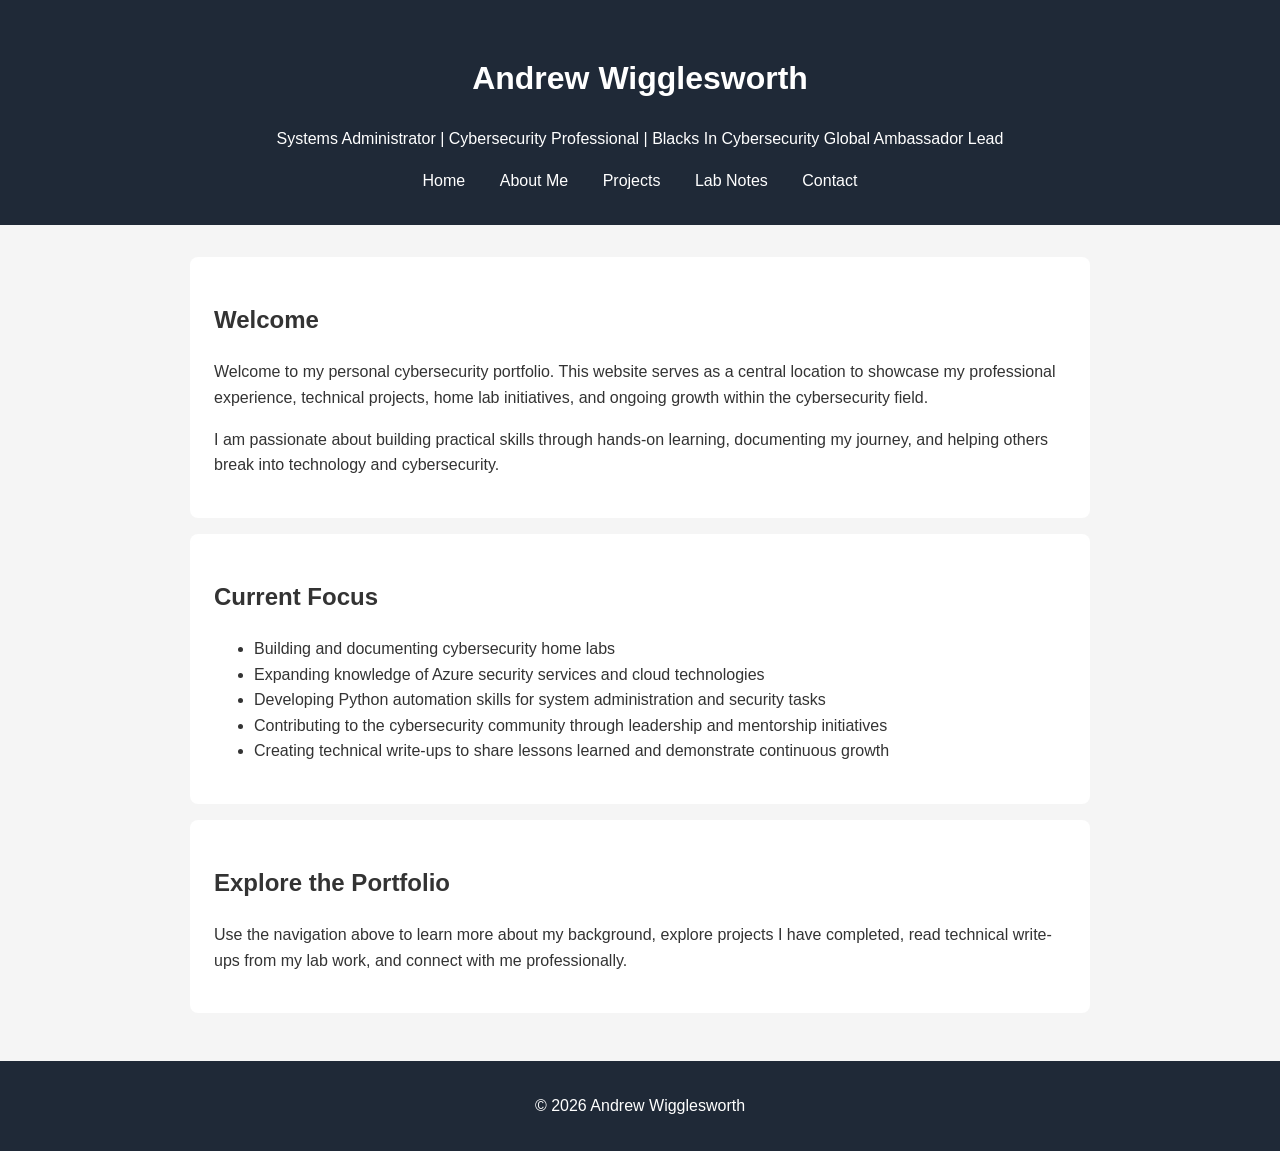
==== index.html @ beaee580 "Update index.html" ====
<!DOCTYPE html>
<html lang="en">
<head>
    <meta charset="UTF-8">
    <meta name="viewport" content="width=device-width, initial-scale=1.0">
    <title>Andrew Wigglesworth | Cybersecurity Portfolio</title>
    <link rel="stylesheet" href="style.css">
</head>

<body>

    <header>
        <h1>Andrew Wigglesworth</h1>

        <p>
            Systems Administrator | Cybersecurity Professional |
            Blacks In Cybersecurity Global Ambassador Lead 
        </p>

        <nav>
            <a href="index.html">Home</a>
            <a href="about.html">About Me</a>
            <a href="projects.html">Projects</a>
            <a href="lab-notes.html">Lab Notes</a>
            <a href="contact.html">Contact</a>
        </nav>
    </header>

    <main>

        <section class="card">
            <h2>Welcome</h2>

            <p>
                Welcome to my personal cybersecurity portfolio.
                This website serves as a central location to showcase
                my professional experience, technical projects,
                home lab initiatives, and ongoing growth within
                the cybersecurity field.
            </p>

            <p>
                I am passionate about building practical skills through
                hands-on learning, documenting my journey, and helping
                others break into technology and cybersecurity.
            </p>
        </section>

        <section class="card">
            <h2>Current Focus</h2>

            <ul>
                <li>Building and documenting cybersecurity home labs</li>

                <li>
                    Expanding knowledge of Azure security services
                    and cloud technologies
                </li>

                <li>
                    Developing Python automation skills for system
                    administration and security tasks
                </li>

                <li>
                    Contributing to the cybersecurity community
                    through leadership and mentorship initiatives
                </li>

                <li>
                    Creating technical write-ups to share lessons
                    learned and demonstrate continuous growth
                </li>
            </ul>
        </section>

        <section class="card">
            <h2>Explore the Portfolio</h2>

            <p>
                Use the navigation above to learn more about my
                background, explore projects I have completed,
                read technical write-ups from my lab work, and
                connect with me professionally.
            </p>
        </section>

    </main>

    <footer>
        <p>&copy; 2026 Andrew Wigglesworth</p>
    </footer>

</body>
</html>
---- style.css ----
body {
    font-family: Arial, sans-serif;
    margin: 0;
    line-height: 1.6;
    background-color: #f5f5f5;
    color: #333;
}

header {
    background-color: #1f2937;
    color: white;
    text-align: center;
    padding: 2rem;
}

nav {
    margin-top: 1rem;
}

nav a {
    color: white;
    text-decoration: none;
    margin: 0 15px;
}

nav a:hover {
    text-decoration: underline;
}

main {
    max-width: 900px;
    margin: auto;
    padding: 2rem;
}

.hero {
    text-align: center;
}

.profile-pic {
    width: 180px;
    border-radius: 50%;
}

.button {
    display: inline-block;
    margin-top: 1rem;
    background-color: #2563eb;
    color: white;
    padding: 12px 24px;
    text-decoration: none;
    border-radius: 6px;
}

.button:hover {
    background-color: #1d4ed8;
}

.card {
    background: white;
    padding: 1.5rem;
    margin-bottom: 1rem;
    border-radius: 8px;
}

footer {
    text-align: center;
    padding: 1rem;
    background-color: #1f2937;
    color: white;
}
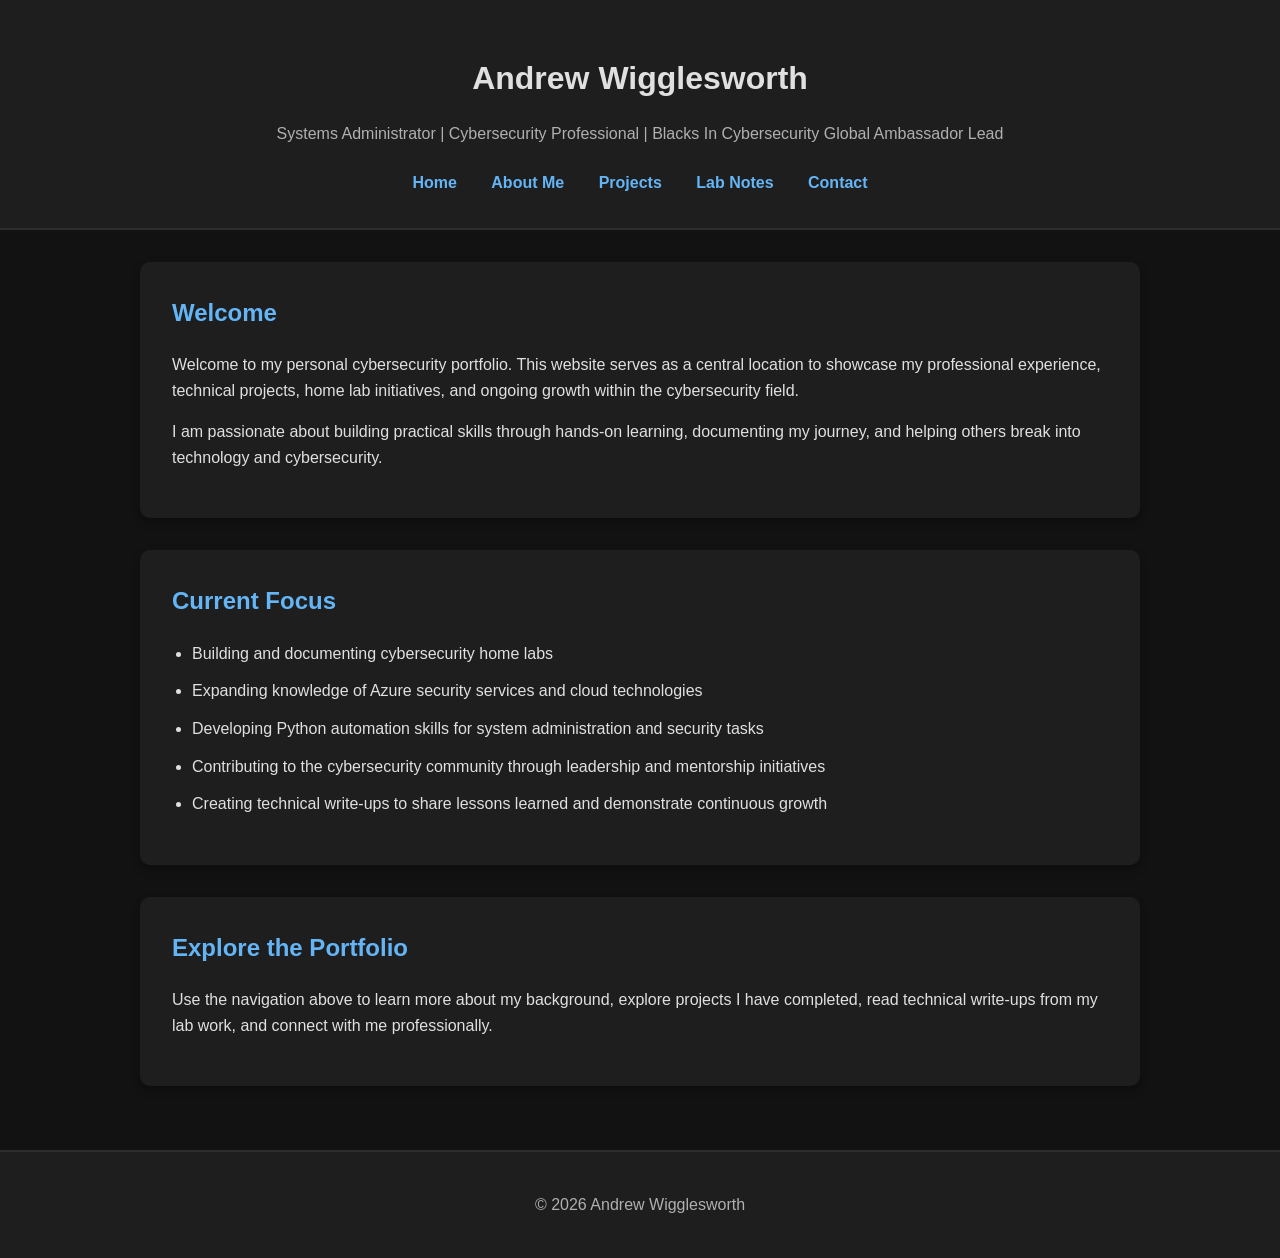
==== commit 56787fd6: "Update index.html" ====
--- a/index.html
+++ b/index.html
@@ -90,6 +90,25 @@
     <footer>
         <p>&copy; 2026 Andrew Wigglesworth</p>
     </footer>
+<script>
+  const pageLinks = document.querySelectorAll("a[href$='.html']");
 
+  pageLinks.forEach((link) => {
+    link.addEventListener("click", (event) => {
+      const url = link.getAttribute("href");
+
+      if (!url || link.target === "_blank") {
+        return;
+      }
+
+      event.preventDefault();
+      document.body.classList.add("page-exit");
+
+      setTimeout(() => {
+        window.location.href = url;
+      }, 250);
+    });
+  });
+</script>
 </body>
 </html>
--- a/style.css
+++ b/style.css
@@ -1,71 +1,228 @@
+/* ===== General Styling ===== */
+
 body {
-    font-family: Arial, sans-serif;
+    font-family: Arial, Helvetica, sans-serif;
+    background-color: #121212;
+    color: #e0e0e0;
     margin: 0;
     line-height: 1.6;
-    background-color: #f5f5f5;
-    color: #333;
-}
+}
+
+/* ===== Header ===== */
 
 header {
-    background-color: #1f2937;
-    color: white;
+    background-color: #1e1e1e;
     text-align: center;
     padding: 2rem;
-}
+    border-bottom: 2px solid #2d2d2d;
+}
+
+header h1 {
+    margin-bottom: 0.5rem;
+}
+
+header p {
+    color: #b0b0b0;
+}
+
+/* ===== Navigation ===== */
 
 nav {
-    margin-top: 1rem;
+    margin-top: 1.5rem;
 }
 
 nav a {
-    color: white;
+    color: #64b5f6;
     text-decoration: none;
     margin: 0 15px;
+    font-weight: bold;
+    transition: color 0.3s ease;
 }
 
 nav a:hover {
-    text-decoration: underline;
-}
+    color: #90caf9;
+}
+
+/* ===== Main Content ===== */
 
 main {
-    max-width: 900px;
+    max-width: 1000px;
     margin: auto;
     padding: 2rem;
 }
 
-.hero {
-    text-align: center;
-}
-
-.profile-pic {
-    width: 180px;
-    border-radius: 50%;
-}
+/* ===== Cards ===== */
+
+.card {
+    background-color: #1e1e1e;
+    border-radius: 10px;
+    padding: 2rem;
+    margin-bottom: 2rem;
+    box-shadow: 0 4px 10px rgba(0, 0, 0, 0.3);
+}
+
+.card h2 {
+    margin-top: 0;
+    color: #64b5f6;
+}
+
+/* ===== Buttons ===== */
 
 .button {
     display: inline-block;
+    background-color: #64b5f6;
+    color: #121212;
+    text-decoration: none;
+    padding: 12px 20px;
+    border-radius: 6px;
+    font-weight: bold;
     margin-top: 1rem;
-    background-color: #2563eb;
-    color: white;
-    padding: 12px 24px;
-    text-decoration: none;
-    border-radius: 6px;
+    transition: background-color 0.3s ease;
 }
 
 .button:hover {
-    background-color: #1d4ed8;
-}
-
-.card {
-    background: white;
+    background-color: #90caf9;
+}
+
+/* ===== Lists ===== */
+
+ul {
+    padding-left: 20px;
+}
+
+li {
+    margin-bottom: 0.75rem;
+}
+
+/* ===== Footer ===== */
+
+footer {
+    background-color: #1e1e1e;
+    text-align: center;
     padding: 1.5rem;
-    margin-bottom: 1rem;
-    border-radius: 8px;
-}
-
-footer {
-    text-align: center;
-    padding: 1rem;
-    background-color: #1f2937;
-    color: white;
-}
+    border-top: 2px solid #2d2d2d;
+    color: #b0b0b0;
+}
+
+/* ===== Responsive Design ===== */
+
+@media (max-width: 768px) {
+
+    nav a {
+        display: block;
+        margin: 10px 0;
+    }
+
+    main {
+        padding: 1rem;
+    }
+
+    .card {
+        padding: 1.5rem;
+    }
+    /* ===== Subtle About Page Motion ===== */
+
+html {
+  scroll-behavior: smooth;
+}
+
+body {
+  animation: page-fade-in 0.55s ease-out both;
+}
+
+header {
+  animation: header-slide-in 0.55s ease-out both;
+}
+
+nav a {
+  position: relative;
+}
+
+nav a::after {
+  content: "";
+  position: absolute;
+  left: 0;
+  bottom: -6px;
+  width: 100%;
+  height: 2px;
+  background-color: #90caf9;
+  transform: scaleX(0);
+  transform-origin: center;
+  transition: transform 0.25s ease;
+}
+
+nav a:hover::after {
+  transform: scaleX(1);
+}
+
+.about-section {
+  transition: transform 0.55s ease, opacity 0.55s ease, border-color 0.25s ease, box-shadow 0.25s ease;
+}
+
+.about-section:hover {
+  transform: translateY(-4px);
+  border-color: #3a3a3a;
+  box-shadow: 0 8px 18px rgba(0, 0, 0, 0.4);
+}
+
+.about-section.reveal-ready {
+  opacity: 0;
+  transform: translateY(24px);
+}
+
+.about-section.reveal-ready.is-visible {
+  opacity: 1;
+  transform: translateY(0);
+}
+
+.image-placeholder {
+  transition: border-color 0.25s ease, background-color 0.25s ease, color 0.25s ease;
+}
+
+.about-section:hover .image-placeholder {
+  border-color: #90caf9;
+  background-color: #1c1c1c;
+  color: #e0e0e0;
+}
+
+@keyframes page-fade-in {
+  from {
+    opacity: 0;
+  }
+
+  to {
+    opacity: 1;
+  }
+}
+
+@keyframes header-slide-in {
+  from {
+    opacity: 0;
+    transform: translateY(-12px);
+  }
+
+  to {
+    opacity: 1;
+    transform: translateY(0);
+  }
+}
+    .about-section {
+  transition: transform 0.55s ease, opacity 0.55s ease, border-color 0.25s ease, box-shadow 0.25s ease;
+}
+
+.about-section:hover {
+  transform: translateY(-4px);
+  border-color: #3a3a3a;
+  box-shadow: 0 8px 18px rgba(0, 0, 0, 0.4);
+}
+
+.about-section.reveal-ready {
+  opacity: 0;
+  transform: translateY(24px);
+}
+
+.about-section.reveal-ready.is-visible {
+  opacity: 1;
+  transform: translateY(0);
+}
+
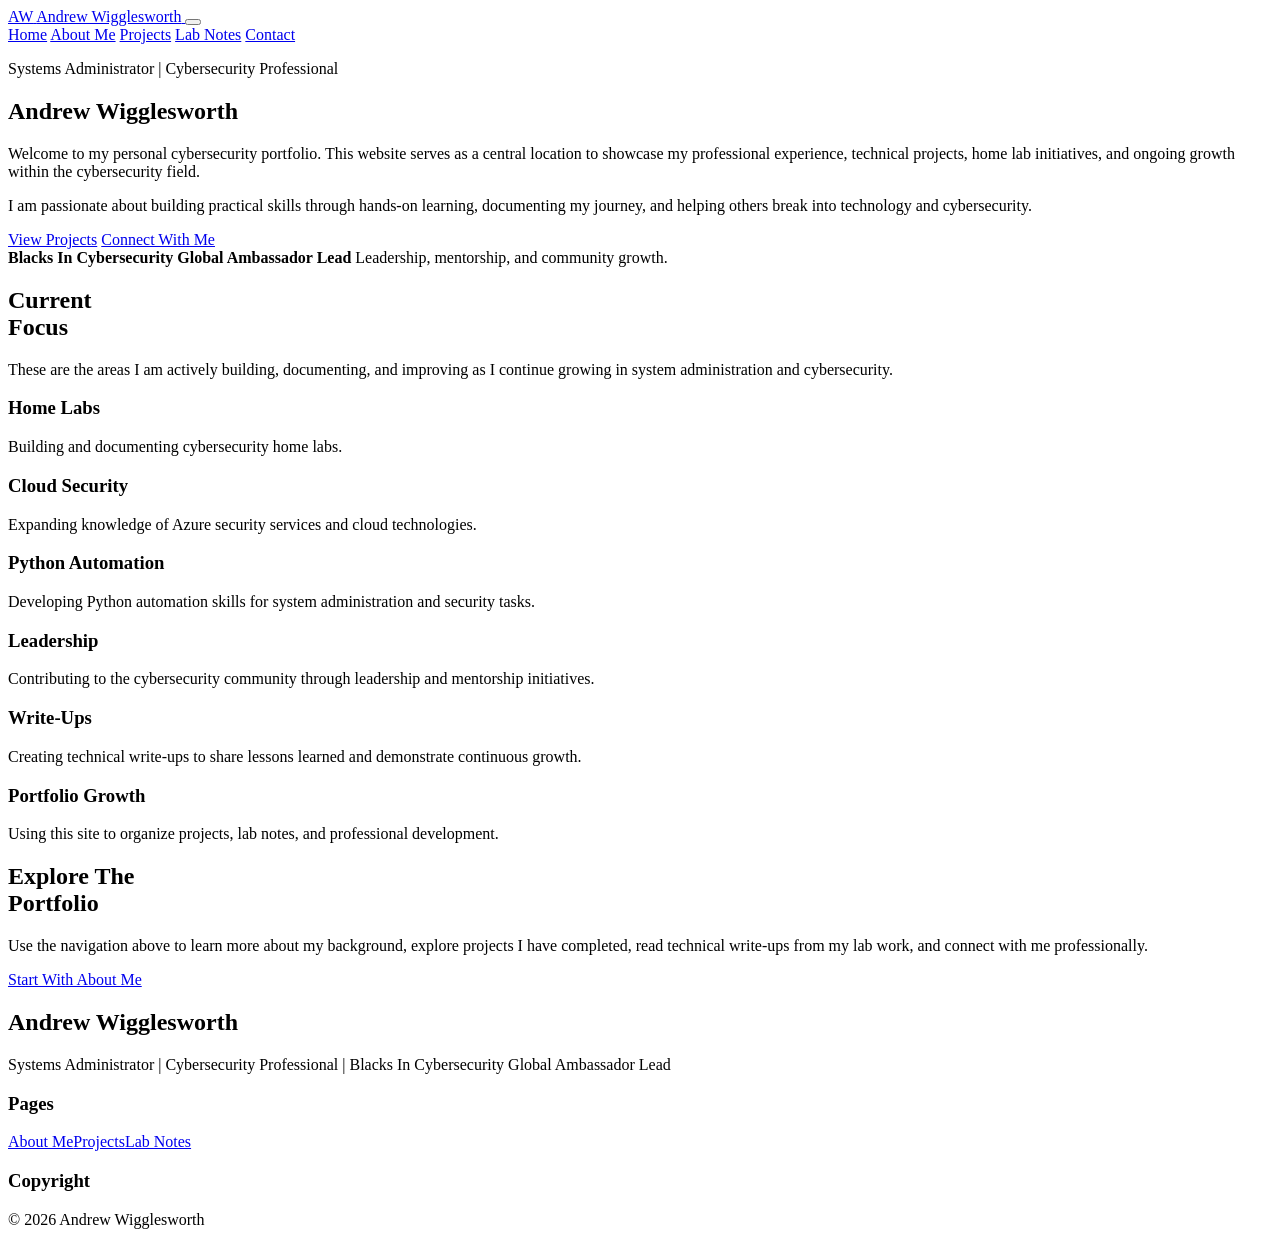
==== commit e632078a: "Update index.html" ====
--- a/index.html
+++ b/index.html
@@ -1,114 +1,88 @@
 <!DOCTYPE html>
 <html lang="en">
 <head>
-    <meta charset="UTF-8">
-    <meta name="viewport" content="width=device-width, initial-scale=1.0">
-    <title>Andrew Wigglesworth | Cybersecurity Portfolio</title>
-    <link rel="stylesheet" href="style.css">
+  <meta charset="UTF-8">
+  <meta name="viewport" content="width=device-width, initial-scale=1.0">
+  <title>Andrew Wigglesworth | Cybersecurity Portfolio</title>
+  <link rel="stylesheet" href="styles.css">
+  <script src="script.js" defer></script>
 </head>
+<body>
+  <header class="site-header">
+    <div class="nav-wrap">
+      <a class="brand" href="index.html" aria-label="Home">
+        <span class="brand-mark">AW</span>
+        <span>Andrew Wigglesworth</span>
+      </a>
+      <button class="nav-toggle" type="button" aria-label="Open navigation" aria-expanded="false"><span></span></button>
+      <nav class="site-nav" aria-label="Main navigation">
+        <a href="index.html">Home</a>
+        <a href="about.html">About Me</a>
+        <a href="projects.html">Projects</a>
+        <a href="lab-notes.html">Lab Notes</a>
+        <a href="contact.html">Contact</a>
+      </nav>
+    </div>
+  </header>
 
-<body>
+  <main class="page-shell">
+    <section class="hero">
+      <div class="hero-grid">
+        <div class="hero-copy scroll-reveal">
+          <p class="eyebrow">Systems Administrator | Cybersecurity Professional</p>
+          <h1 class="display-title">Andrew <span>Wigglesworth</span></h1>
+          <p class="lead">Welcome to my personal cybersecurity portfolio. This website serves as a central location to showcase my professional experience, technical projects, home lab initiatives, and ongoing growth within the cybersecurity field.</p>
+          <p class="lead">I am passionate about building practical skills through hands-on learning, documenting my journey, and helping others break into technology and cybersecurity.</p>
+          <div class="hero-actions">
+            <a class="btn" href="projects.html">View Projects</a>
+            <a class="btn ghost" href="contact.html">Connect With Me</a>
+          </div>
+        </div>
+        <div class="hero-media scroll-reveal">
+          <div class="placeholder-image float-soft" data-label="Professional photo placeholder"></div>
+          <div class="placeholder-image" data-label="Cyber lab image placeholder"></div>
+          <div class="caption-card">
+            <strong>Blacks In Cybersecurity Global Ambassador Lead</strong>
+            <span>Leadership, mentorship, and community growth.</span>
+          </div>
+        </div>
+      </div>
+    </section>
 
-    <header>
-        <h1>Andrew Wigglesworth</h1>
+    <section class="section">
+      <div class="section-inner">
+        <div class="split-heading scroll-reveal">
+          <h2>Current<br><span class="accent">Focus</span></h2>
+          <p>These are the areas I am actively building, documenting, and improving as I continue growing in system administration and cybersecurity.</p>
+        </div>
+        <div class="card-grid">
+          <article class="mini-card scroll-reveal"><h3>Home Labs</h3><p>Building and documenting cybersecurity home labs.</p></article>
+          <article class="mini-card scroll-reveal"><h3>Cloud Security</h3><p>Expanding knowledge of Azure security services and cloud technologies.</p></article>
+          <article class="mini-card scroll-reveal"><h3>Python Automation</h3><p>Developing Python automation skills for system administration and security tasks.</p></article>
+          <article class="mini-card scroll-reveal"><h3>Leadership</h3><p>Contributing to the cybersecurity community through leadership and mentorship initiatives.</p></article>
+          <article class="mini-card scroll-reveal"><h3>Write-Ups</h3><p>Creating technical write-ups to share lessons learned and demonstrate continuous growth.</p></article>
+          <article class="mini-card scroll-reveal"><h3>Portfolio Growth</h3><p>Using this site to organize projects, lab notes, and professional development.</p></article>
+        </div>
+      </div>
+    </section>
 
-        <p>
-            Systems Administrator | Cybersecurity Professional |
-            Blacks In Cybersecurity Global Ambassador Lead 
-        </p>
+    <section class="section band">
+      <div class="section-inner cta-band">
+        <h2 class="scroll-reveal">Explore The<br><span class="accent">Portfolio</span></h2>
+        <div class="mini-card scroll-reveal">
+          <p>Use the navigation above to learn more about my background, explore projects I have completed, read technical write-ups from my lab work, and connect with me professionally.</p>
+          <a class="btn" href="about.html">Start With About Me</a>
+        </div>
+      </div>
+    </section>
+  </main>
 
-        <nav>
-            <a href="index.html">Home</a>
-            <a href="about.html">About Me</a>
-            <a href="projects.html">Projects</a>
-            <a href="lab-notes.html">Lab Notes</a>
-            <a href="contact.html">Contact</a>
-        </nav>
-    </header>
-
-    <main>
-
-        <section class="card">
-            <h2>Welcome</h2>
-
-            <p>
-                Welcome to my personal cybersecurity portfolio.
-                This website serves as a central location to showcase
-                my professional experience, technical projects,
-                home lab initiatives, and ongoing growth within
-                the cybersecurity field.
-            </p>
-
-            <p>
-                I am passionate about building practical skills through
-                hands-on learning, documenting my journey, and helping
-                others break into technology and cybersecurity.
-            </p>
-        </section>
-
-        <section class="card">
-            <h2>Current Focus</h2>
-
-            <ul>
-                <li>Building and documenting cybersecurity home labs</li>
-
-                <li>
-                    Expanding knowledge of Azure security services
-                    and cloud technologies
-                </li>
-
-                <li>
-                    Developing Python automation skills for system
-                    administration and security tasks
-                </li>
-
-                <li>
-                    Contributing to the cybersecurity community
-                    through leadership and mentorship initiatives
-                </li>
-
-                <li>
-                    Creating technical write-ups to share lessons
-                    learned and demonstrate continuous growth
-                </li>
-            </ul>
-        </section>
-
-        <section class="card">
-            <h2>Explore the Portfolio</h2>
-
-            <p>
-                Use the navigation above to learn more about my
-                background, explore projects I have completed,
-                read technical write-ups from my lab work, and
-                connect with me professionally.
-            </p>
-        </section>
-
-    </main>
-
-    <footer>
-        <p>&copy; 2026 Andrew Wigglesworth</p>
-    </footer>
-<script>
-  const pageLinks = document.querySelectorAll("a[href$='.html']");
-
-  pageLinks.forEach((link) => {
-    link.addEventListener("click", (event) => {
-      const url = link.getAttribute("href");
-
-      if (!url || link.target === "_blank") {
-        return;
-      }
-
-      event.preventDefault();
-      document.body.classList.add("page-exit");
-
-      setTimeout(() => {
-        window.location.href = url;
-      }, 250);
-    });
-  });
-</script>
+  <footer class="site-footer">
+    <div class="footer-grid">
+      <div><h2>Andrew Wigglesworth</h2><p>Systems Administrator | Cybersecurity Professional | Blacks In Cybersecurity Global Ambassador Lead</p></div>
+      <div><h3>Pages</h3><div class="footer-links"><a href="about.html">About Me</a><a href="projects.html">Projects</a><a href="lab-notes.html">Lab Notes</a></div></div>
+      <div><h3>Copyright</h3><p>&copy; 2026 Andrew Wigglesworth</p></div>
+    </div>
+  </footer>
 </body>
 </html>
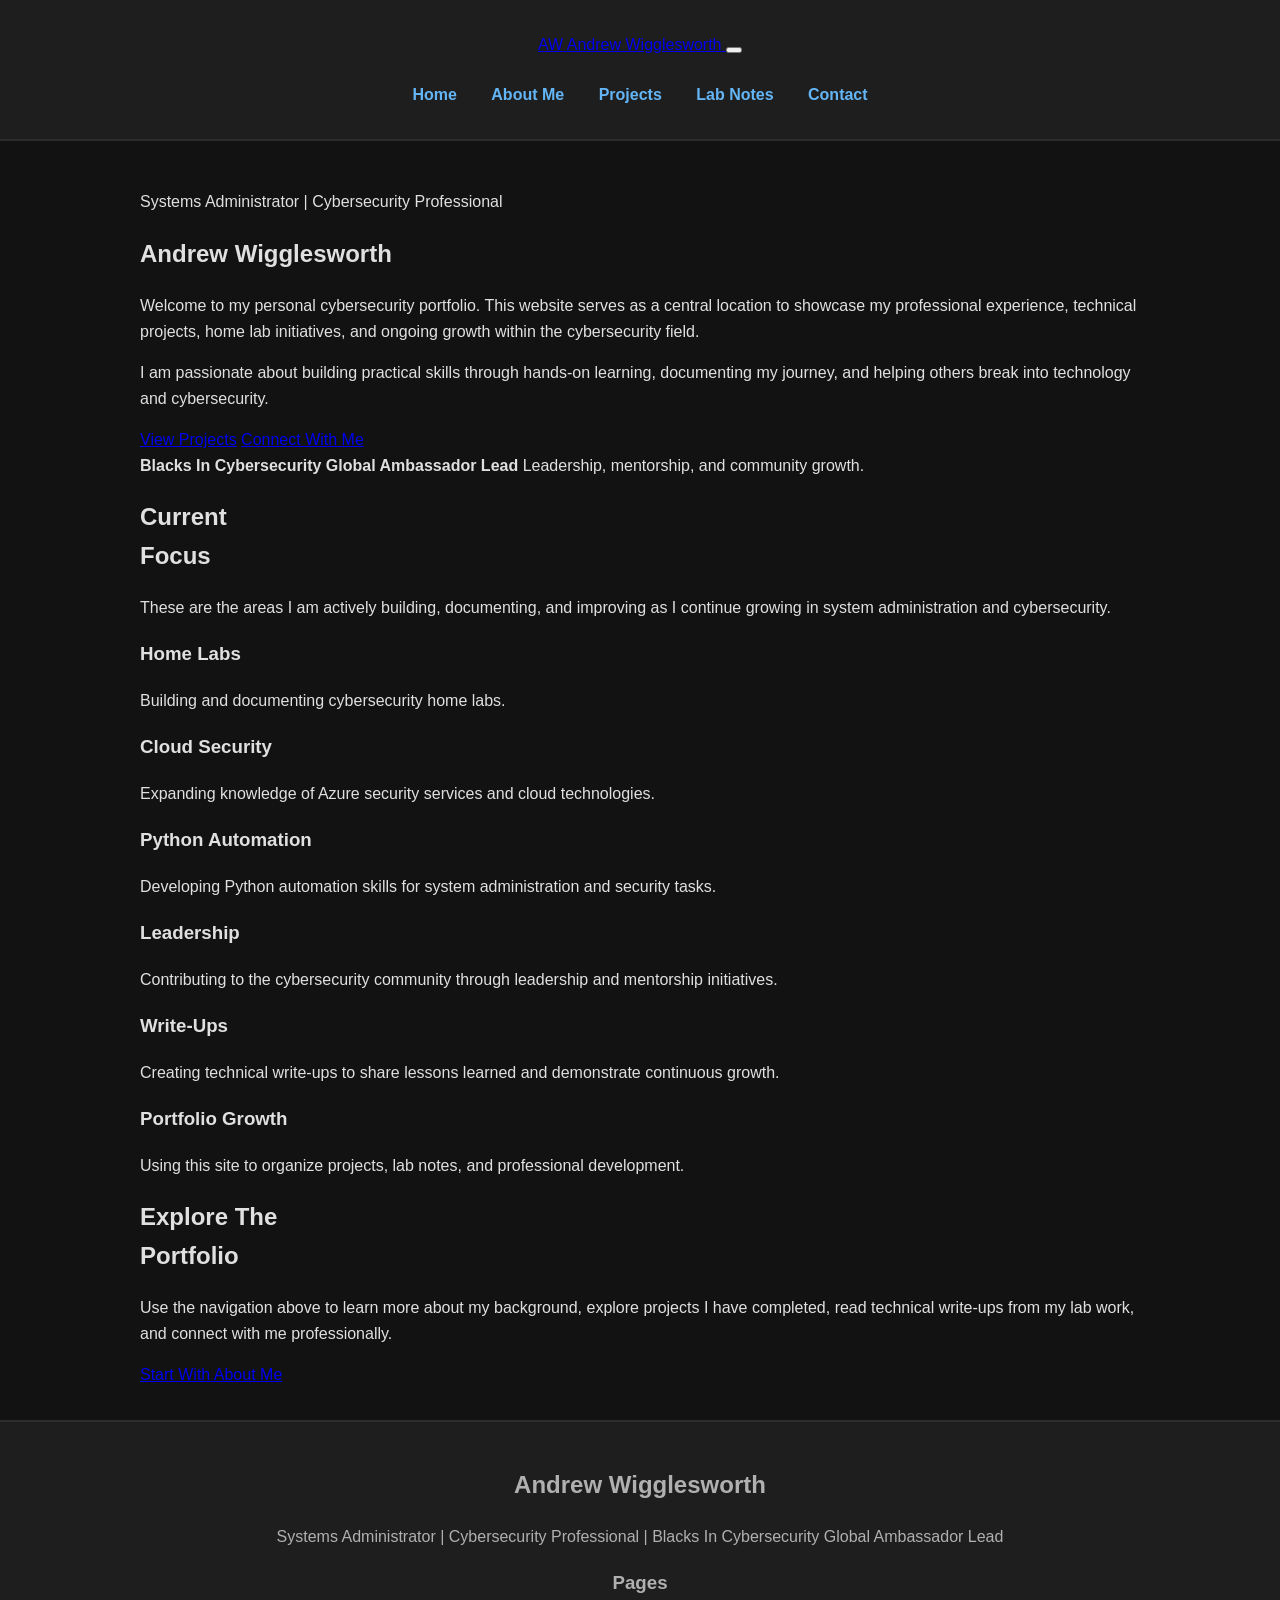
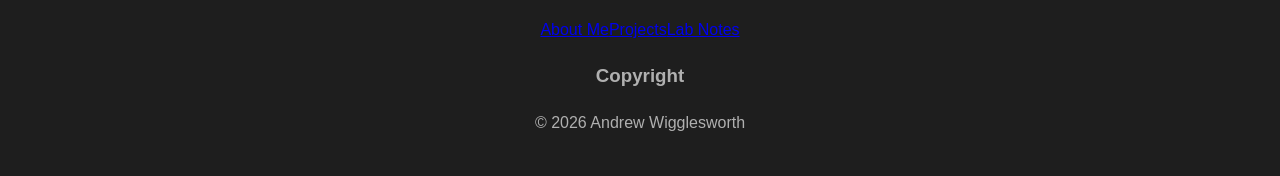
==== commit 45df90dc: "Update index.html" ====
--- a/index.html
+++ b/index.html
@@ -4,7 +4,7 @@
   <meta charset="UTF-8">
   <meta name="viewport" content="width=device-width, initial-scale=1.0">
   <title>Andrew Wigglesworth | Cybersecurity Portfolio</title>
-  <link rel="stylesheet" href="styles.css">
+  <link rel="stylesheet" href="style.css">
   <script src="script.js" defer></script>
 </head>
 <body>
--- a/style.css
+++ b/style.css
@@ -0,0 +1,228 @@
+/* ===== General Styling ===== */
+
+body {
+    font-family: Arial, Helvetica, sans-serif;
+    background-color: #121212;
+    color: #e0e0e0;
+    margin: 0;
+    line-height: 1.6;
+}
+
+/* ===== Header ===== */
+
+header {
+    background-color: #1e1e1e;
+    text-align: center;
+    padding: 2rem;
+    border-bottom: 2px solid #2d2d2d;
+}
+
+header h1 {
+    margin-bottom: 0.5rem;
+}
+
+header p {
+    color: #b0b0b0;
+}
+
+/* ===== Navigation ===== */
+
+nav {
+    margin-top: 1.5rem;
+}
+
+nav a {
+    color: #64b5f6;
+    text-decoration: none;
+    margin: 0 15px;
+    font-weight: bold;
+    transition: color 0.3s ease;
+}
+
+nav a:hover {
+    color: #90caf9;
+}
+
+/* ===== Main Content ===== */
+
+main {
+    max-width: 1000px;
+    margin: auto;
+    padding: 2rem;
+}
+
+/* ===== Cards ===== */
+
+.card {
+    background-color: #1e1e1e;
+    border-radius: 10px;
+    padding: 2rem;
+    margin-bottom: 2rem;
+    box-shadow: 0 4px 10px rgba(0, 0, 0, 0.3);
+}
+
+.card h2 {
+    margin-top: 0;
+    color: #64b5f6;
+}
+
+/* ===== Buttons ===== */
+
+.button {
+    display: inline-block;
+    background-color: #64b5f6;
+    color: #121212;
+    text-decoration: none;
+    padding: 12px 20px;
+    border-radius: 6px;
+    font-weight: bold;
+    margin-top: 1rem;
+    transition: background-color 0.3s ease;
+}
+
+.button:hover {
+    background-color: #90caf9;
+}
+
+/* ===== Lists ===== */
+
+ul {
+    padding-left: 20px;
+}
+
+li {
+    margin-bottom: 0.75rem;
+}
+
+/* ===== Footer ===== */
+
+footer {
+    background-color: #1e1e1e;
+    text-align: center;
+    padding: 1.5rem;
+    border-top: 2px solid #2d2d2d;
+    color: #b0b0b0;
+}
+
+/* ===== Responsive Design ===== */
+
+@media (max-width: 768px) {
+
+    nav a {
+        display: block;
+        margin: 10px 0;
+    }
+
+    main {
+        padding: 1rem;
+    }
+
+    .card {
+        padding: 1.5rem;
+    }
+    /* ===== Subtle About Page Motion ===== */
+
+html {
+  scroll-behavior: smooth;
+}
+
+body {
+  animation: page-fade-in 0.55s ease-out both;
+}
+
+header {
+  animation: header-slide-in 0.55s ease-out both;
+}
+
+nav a {
+  position: relative;
+}
+
+nav a::after {
+  content: "";
+  position: absolute;
+  left: 0;
+  bottom: -6px;
+  width: 100%;
+  height: 2px;
+  background-color: #90caf9;
+  transform: scaleX(0);
+  transform-origin: center;
+  transition: transform 0.25s ease;
+}
+
+nav a:hover::after {
+  transform: scaleX(1);
+}
+
+.about-section {
+  transition: transform 0.55s ease, opacity 0.55s ease, border-color 0.25s ease, box-shadow 0.25s ease;
+}
+
+.about-section:hover {
+  transform: translateY(-4px);
+  border-color: #3a3a3a;
+  box-shadow: 0 8px 18px rgba(0, 0, 0, 0.4);
+}
+
+.about-section.reveal-ready {
+  opacity: 0;
+  transform: translateY(24px);
+}
+
+.about-section.reveal-ready.is-visible {
+  opacity: 1;
+  transform: translateY(0);
+}
+
+.image-placeholder {
+  transition: border-color 0.25s ease, background-color 0.25s ease, color 0.25s ease;
+}
+
+.about-section:hover .image-placeholder {
+  border-color: #90caf9;
+  background-color: #1c1c1c;
+  color: #e0e0e0;
+}
+
+@keyframes page-fade-in {
+  from {
+    opacity: 0;
+  }
+
+  to {
+    opacity: 1;
+  }
+}
+
+@keyframes header-slide-in {
+  from {
+    opacity: 0;
+    transform: translateY(-12px);
+  }
+
+  to {
+    opacity: 1;
+    transform: translateY(0);
+  }
+}
+    .about-section {
+  transition: transform 0.55s ease, opacity 0.55s ease, border-color 0.25s ease, box-shadow 0.25s ease;
+}
+
+.about-section:hover {
+  transform: translateY(-4px);
+  border-color: #3a3a3a;
+  box-shadow: 0 8px 18px rgba(0, 0, 0, 0.4);
+}
+
+.about-section.reveal-ready {
+  opacity: 0;
+  transform: translateY(24px);
+}
+
+.about-section.reveal-ready.is-visible {
+  opacity: 1;
+  transform: translateY(0);
+}
+
